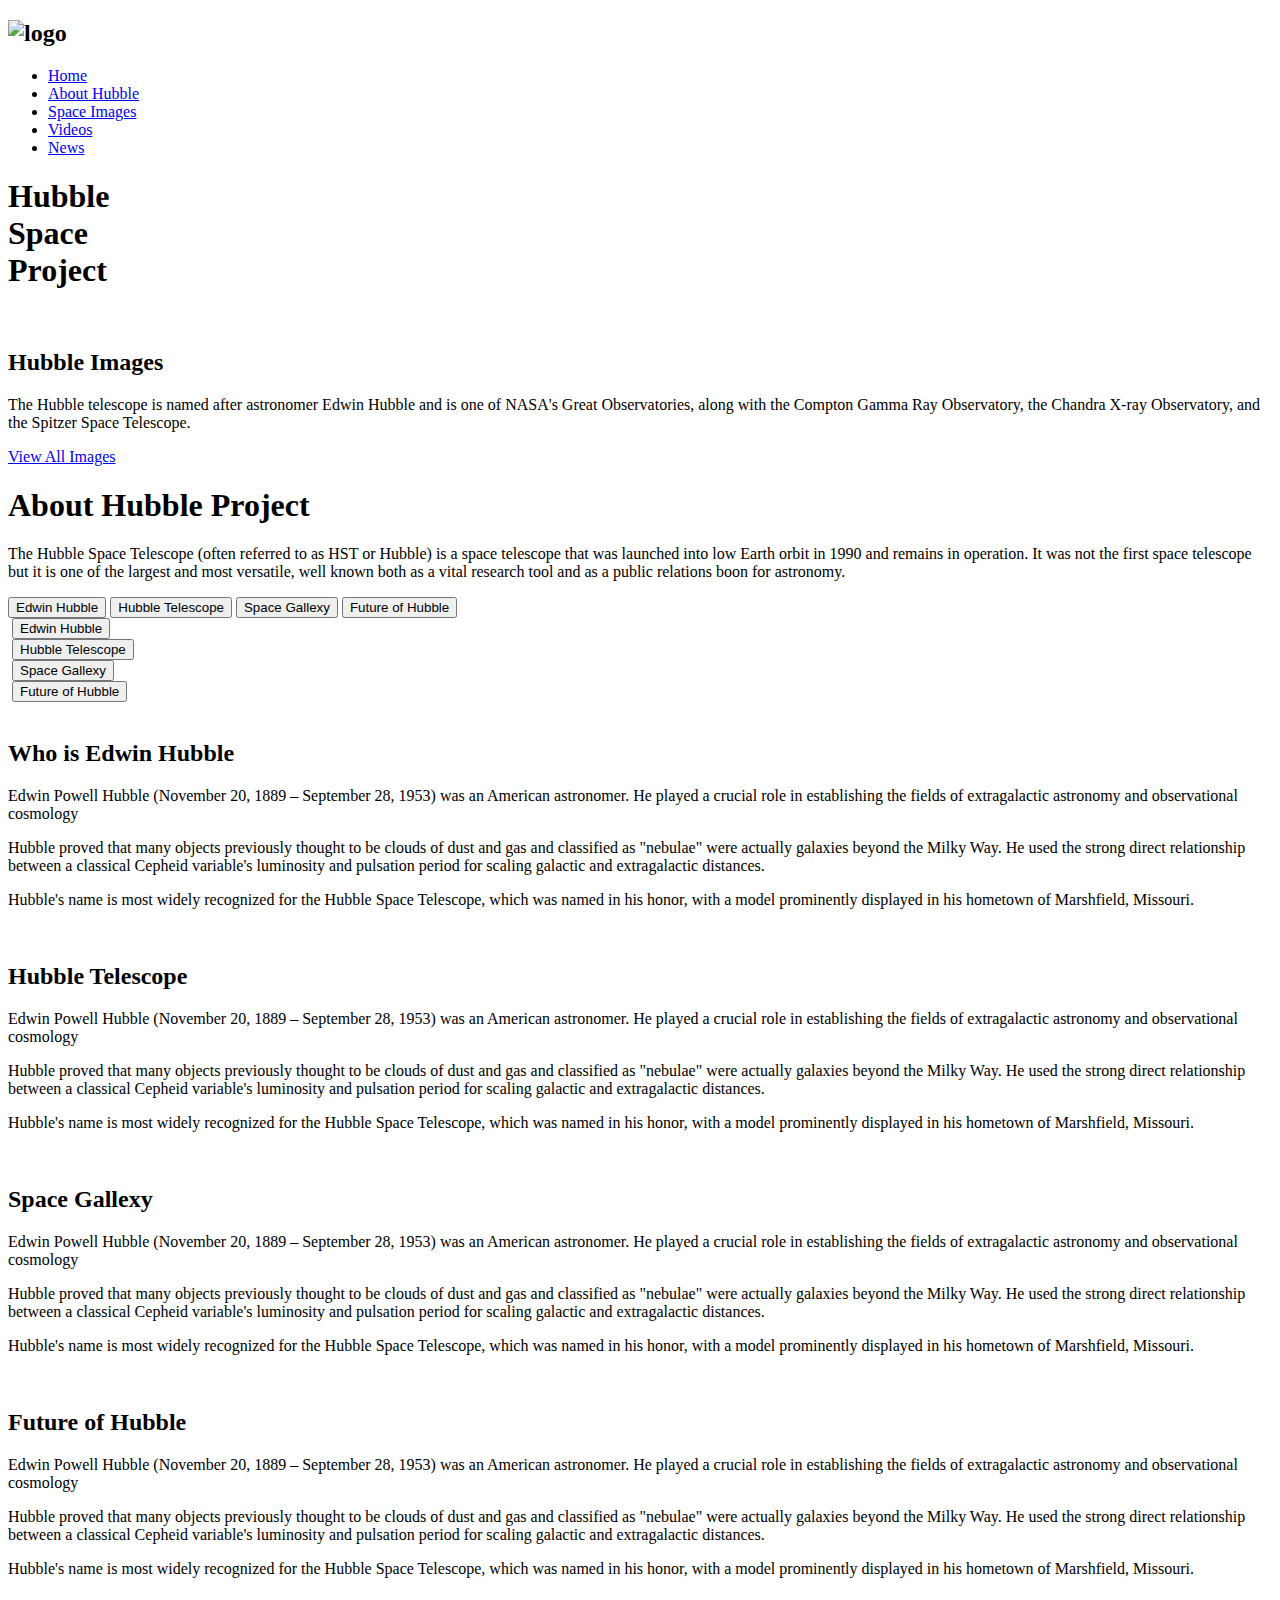
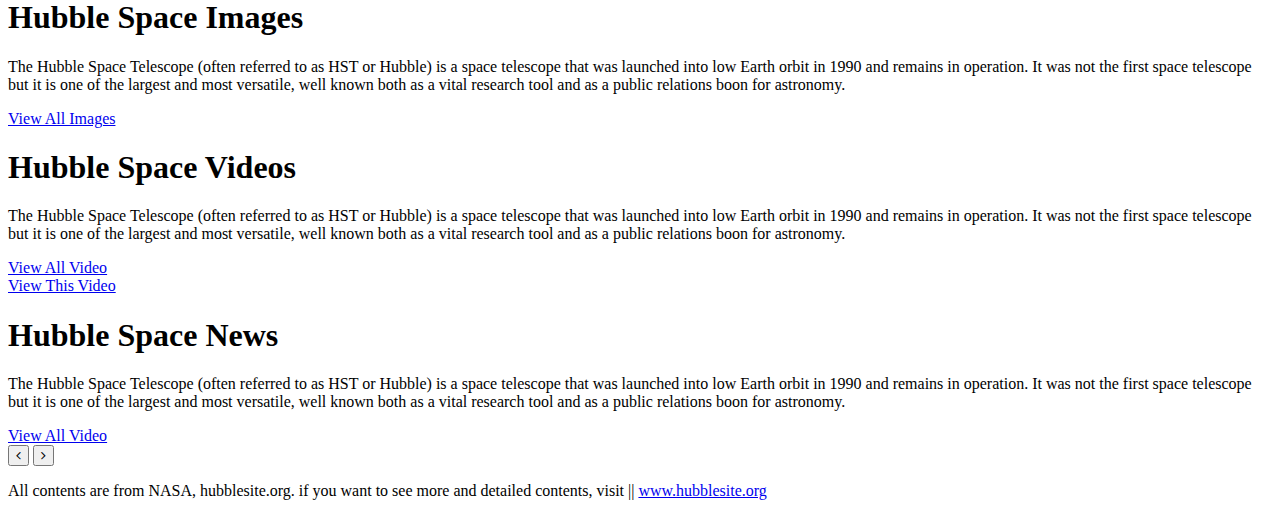
==== index.html @ cd700fad "Add files via upload" ====
<!DOCTYPE html>
<html lang="en">
  <head>
    <meta charset="UTF-8" />
    <meta name="viewport" content="width=device-width, initial-scale=1.0" />
    <title>Hubble Space Project</title>
    <link
      rel="stylesheet"
      href="https://stackpath.bootstrapcdn.com/font-awesome/4.7.0/css/font-awesome.min.css"
    />
    <link rel="stylesheet" href="css/style.css" />
    <link rel="stylesheet" href="css/animation.css" />
    <link rel="stylesheet" href="css/media.css" />
  </head>
  <body>
    <div class="wrap">
      <section class="main_section">
        <header>
          <div class="center clear">
            <h2 class="logo">
              <img src="images/logo.png" alt="logo" />
            </h2>
            <ul class="gnb">
              <li><a href="#">Home</a></li>
              <li><a href="#">About Hubble</a></li>
              <li><a href="#">Space Images</a></li>
              <li><a href="#">Videos</a></li>
              <li class="lastPage"><a href="#">News</a></li>
              <span></span>
            </ul>
          </div>
        </header>
        <div class="main_txt clear">
          <div class="slogan">
            <h1>
              Hubble<br />
              Space<br />
              Project
            </h1>
          </div>
          <div class="txt_img">
            <img src="images/hubble_mid.jpg" alt="" />
            <span class="overlay"></span>
          </div>
          <div class="txt_desc">
            <h2>Hubble Images</h2>
            <p>
              The Hubble telescope is named after astronomer Edwin Hubble and is
              one of NASA's Great Observatories, along with the Compton Gamma
              Ray Observatory, the Chandra X-ray Observatory, and the Spitzer
              Space Telescope.
            </p>
            <a href="images.html">View All Images</a>
          </div>
        </div>
      </section>
      <section class="about section">
        <div class="center clear">
          <div class="secTit">
            <h1>About Hubble Project</h1>
            <p>
              The Hubble Space Telescope (often referred to as HST or Hubble) is
              a space telescope that was launched into low Earth orbit in 1990
              and remains in operation. It was not the first space telescope but
              it is one of the largest and most versatile, well known both as a
              vital research tool and as a public relations boon for astronomy.
            </p>
          </div>
          <div class="mobileTab clear">
            <button type="button" class="on">Edwin Hubble</button>
            <button type="button">Hubble Telescope</button>
            <button type="button">Space Gallexy</button>
            <button type="button">Future of Hubble</button>
          </div>
          <div class="aboutTab clear">
            <div class="tab on">
              <div>
                <img src="images/about-1.jpg" alt="" />
                <span>
                  <button type="button">Edwin Hubble</button>
                </span>
              </div>
            </div>
            <div class="tab">
              <div>
                <img src="images/about-2.png" alt="" />
                <span>
                  <button type="button">Hubble Telescope</button>
                </span>
              </div>
            </div>
            <div class="tab">
              <div>
                <img src="images/about-3.jpg" alt="" />
                <span>
                  <button type="button">Space Gallexy</button>
                </span>
              </div>
            </div>
            <div class="tab">
              <div>
                <img src="images/about-4.jpg" alt="" />
                <span>
                  <button type="button">Future of Hubble</button>
                </span>
              </div>
            </div>
          </div>
          <!-- end of tab panel -->
          <div class="aboutPanel">
            <div class="panelImg fadeUp-1">
              <div>
                <img src="images/about-1.jpg" alt="" />
              </div>
            </div>
            <div class="panelTxtBox fadeUp-2">
              <div class="panelTit">
                <h2>Who is Edwin Hubble</h2>
                <p>
                  Edwin Powell Hubble (November 20, 1889 – September 28, 1953)
                  was an American astronomer. He played a crucial role in
                  establishing the fields of extragalactic astronomy and
                  observational cosmology
                </p>
              </div>
              <div class="panelTxt">
                <p>
                  Hubble proved that many objects previously thought to be
                  clouds of dust and gas and classified as "nebulae" were
                  actually galaxies beyond the Milky Way. He used the strong
                  direct relationship between a classical Cepheid variable's
                  luminosity and pulsation period for scaling galactic and
                  extragalactic distances.
                </p>
                <p>
                  Hubble's name is most widely recognized for the Hubble Space
                  Telescope, which was named in his honor, with a model
                  prominently displayed in his hometown of Marshfield, Missouri.
                </p>
              </div>
            </div>
          </div>
          <div class="aboutPanel">
            <div class="panelImg fadeUp-1">
              <div>
                <img src="images/about-2.png" alt="" />
              </div>
            </div>
            <div class="panelTxtBox fadeUp-2">
              <div class="panelTit">
                <h2>Hubble Telescope</h2>
                <p>
                  Edwin Powell Hubble (November 20, 1889 – September 28, 1953)
                  was an American astronomer. He played a crucial role in
                  establishing the fields of extragalactic astronomy and
                  observational cosmology
                </p>
              </div>
              <div class="panelTxt">
                <p>
                  Hubble proved that many objects previously thought to be
                  clouds of dust and gas and classified as "nebulae" were
                  actually galaxies beyond the Milky Way. He used the strong
                  direct relationship between a classical Cepheid variable's
                  luminosity and pulsation period for scaling galactic and
                  extragalactic distances.
                </p>
                <p>
                  Hubble's name is most widely recognized for the Hubble Space
                  Telescope, which was named in his honor, with a model
                  prominently displayed in his hometown of Marshfield, Missouri.
                </p>
              </div>
            </div>
          </div>
          <div class="aboutPanel">
            <div class="panelImg fadeUp-1">
              <div>
                <img src="images/about-3.jpg" alt="" />
              </div>
            </div>
            <div class="panelTxtBox fadeUp-2">
              <div class="panelTit">
                <h2>Space Gallexy</h2>
                <p>
                  Edwin Powell Hubble (November 20, 1889 – September 28, 1953)
                  was an American astronomer. He played a crucial role in
                  establishing the fields of extragalactic astronomy and
                  observational cosmology
                </p>
              </div>
              <div class="panelTxt">
                <p>
                  Hubble proved that many objects previously thought to be
                  clouds of dust and gas and classified as "nebulae" were
                  actually galaxies beyond the Milky Way. He used the strong
                  direct relationship between a classical Cepheid variable's
                  luminosity and pulsation period for scaling galactic and
                  extragalactic distances.
                </p>
                <p>
                  Hubble's name is most widely recognized for the Hubble Space
                  Telescope, which was named in his honor, with a model
                  prominently displayed in his hometown of Marshfield, Missouri.
                </p>
              </div>
            </div>
          </div>
          <div class="aboutPanel">
            <div class="panelImg fadeUp-1">
              <div>
                <img src="images/about-4.jpg" alt="" />
              </div>
            </div>
            <div class="panelTxtBox fadeUp-2">
              <div class="panelTit">
                <h2>Future of Hubble</h2>
                <p>
                  Edwin Powell Hubble (November 20, 1889 – September 28, 1953)
                  was an American astronomer. He played a crucial role in
                  establishing the fields of extragalactic astronomy and
                  observational cosmology
                </p>
              </div>
              <div class="panelTxt">
                <p>
                  Hubble proved that many objects previously thought to be
                  clouds of dust and gas and classified as "nebulae" were
                  actually galaxies beyond the Milky Way. He used the strong
                  direct relationship between a classical Cepheid variable's
                  luminosity and pulsation period for scaling galactic and
                  extragalactic distances.
                </p>
                <p>
                  Hubble's name is most widely recognized for the Hubble Space
                  Telescope, which was named in his honor, with a model
                  prominently displayed in his hometown of Marshfield, Missouri.
                </p>
              </div>
            </div>
          </div>
        </div>
        <!-- end of aboutTap panel -->
      </section>
      <section class="images section">
        <div class="center">
          <div class="secTit">
            <h1>Hubble Space Images</h1>
            <p>
              The Hubble Space Telescope (often referred to as HST or Hubble) is
              a space telescope that was launched into low Earth orbit in 1990
              and remains in operation. It was not the first space telescope but
              it is one of the largest and most versatile, well known both as a
              vital research tool and as a public relations boon for astronomy.
            </p>
          </div>
          <div class="btnBox">
            <a href="images.html" class="btn">View All Images</a>
          </div>
          <div class="imageBox clear">
            <!-- images from api.js -->
          </div>
        </div>
      </section>
      <section class="video section">
        <div class="center">
          <div class="secTit">
            <h1>Hubble Space Videos</h1>
            <p>
              The Hubble Space Telescope (often referred to as HST or Hubble) is
              a space telescope that was launched into low Earth orbit in 1990
              and remains in operation. It was not the first space telescope but
              it is one of the largest and most versatile, well known both as a
              vital research tool and as a public relations boon for astronomy.
            </p>
          </div>
          <div class="btnBox">
            <a href="#" class="btn">View All Video</a>
          </div>

          <div class="videoBox clear">
            <div class="videoSec">
              <!-- video from api.js -->
            </div>
            <div class="decSec">
              <!-- video text from api.js -->
              <div class="btnBox">
                <a href="#" class="btn">View This Video</a>
              </div>
            </div>
          </div>
        </div>
      </section>
      <section class="news section">
        <div class="center">
          <div class="secTit">
            <h1>Hubble Space News</h1>
            <p>
              The Hubble Space Telescope (often referred to as HST or Hubble) is
              a space telescope that was launched into low Earth orbit in 1990
              and remains in operation. It was not the first space telescope but
              it is one of the largest and most versatile, well known both as a
              vital research tool and as a public relations boon for astronomy.
            </p>
          </div>
          <div class="btnBox">
            <a href="#" class="btn">View All Video</a>
          </div>
          <div class="newsSlide">
            <div class="slideBox clear">
              <!-- newItems from api.js -->
            </div>
          </div>
          <!-- end of news slide box -->
          <div class="slideNav">
            <button type="button" class="prev">
              <i class="fa fa-angle-left"></i>
            </button>
            <button type="button" class="next">
              <i class="fa fa-angle-right"></i>
            </button>
          </div>
        </div>
      </section>
      <footer>
        <div class="center">
          <p>
            All contents are from NASA, hubblesite.org. if you want to see more
            and detailed contents, visit ||
            <a href="http://www.hubblesite.org" target="_blank"
              >www.hubblesite.org</a
            >
          </p>
        </div>
      </footer>
    </div>
    <!-- page loading effect -->
    <div id="loader-wrapper">
      <div id="loader"></div>

      <div class="loader-section section-left"></div>
      <div class="loader-section section-right"></div>
    </div>
    <script src="https://ajax.googleapis.com/ajax/libs/jquery/3.5.1/jquery.min.js?v=<?php echo time(); ?>"></script>
    <script src="js/mainHeader.js"></script>
    <script src="js/api.js"></script>
    <script src="js/slide.js"></script>
    <script src="js/custom.js"></script>
  </body>
</html>
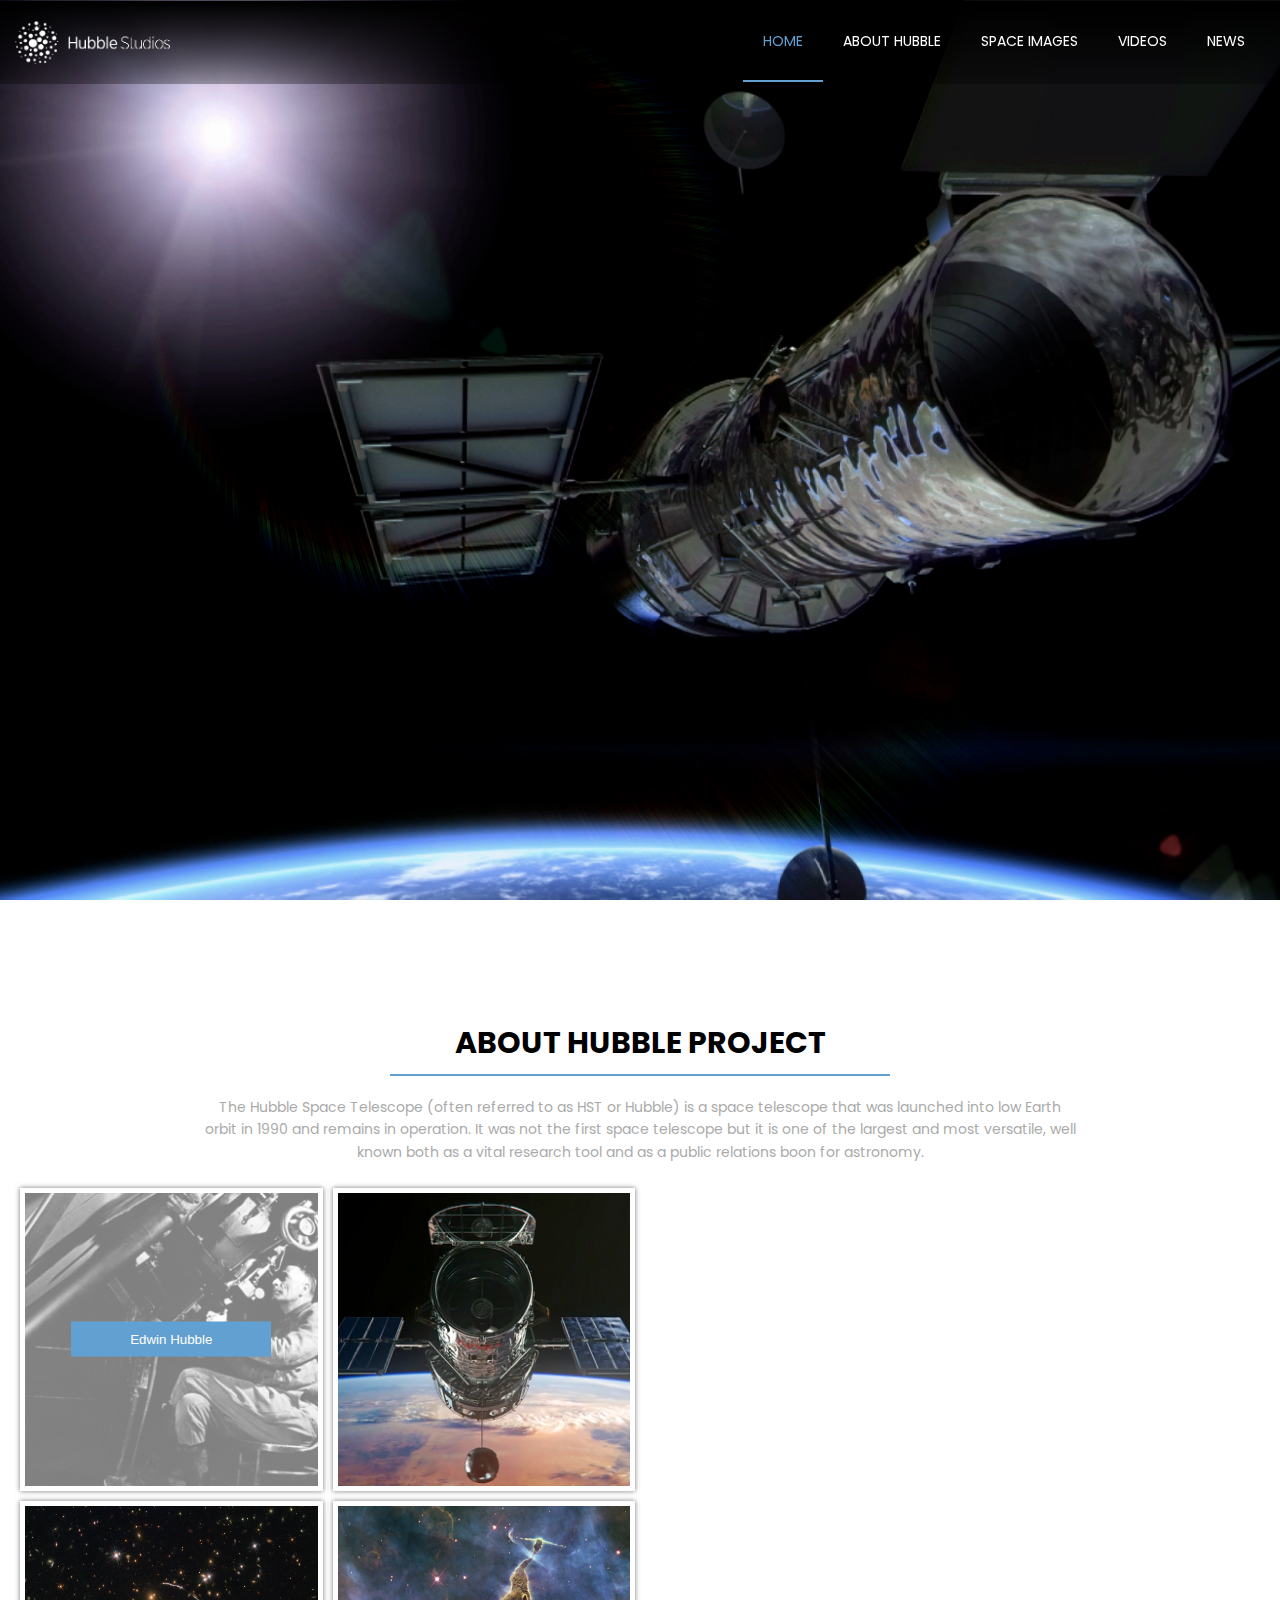
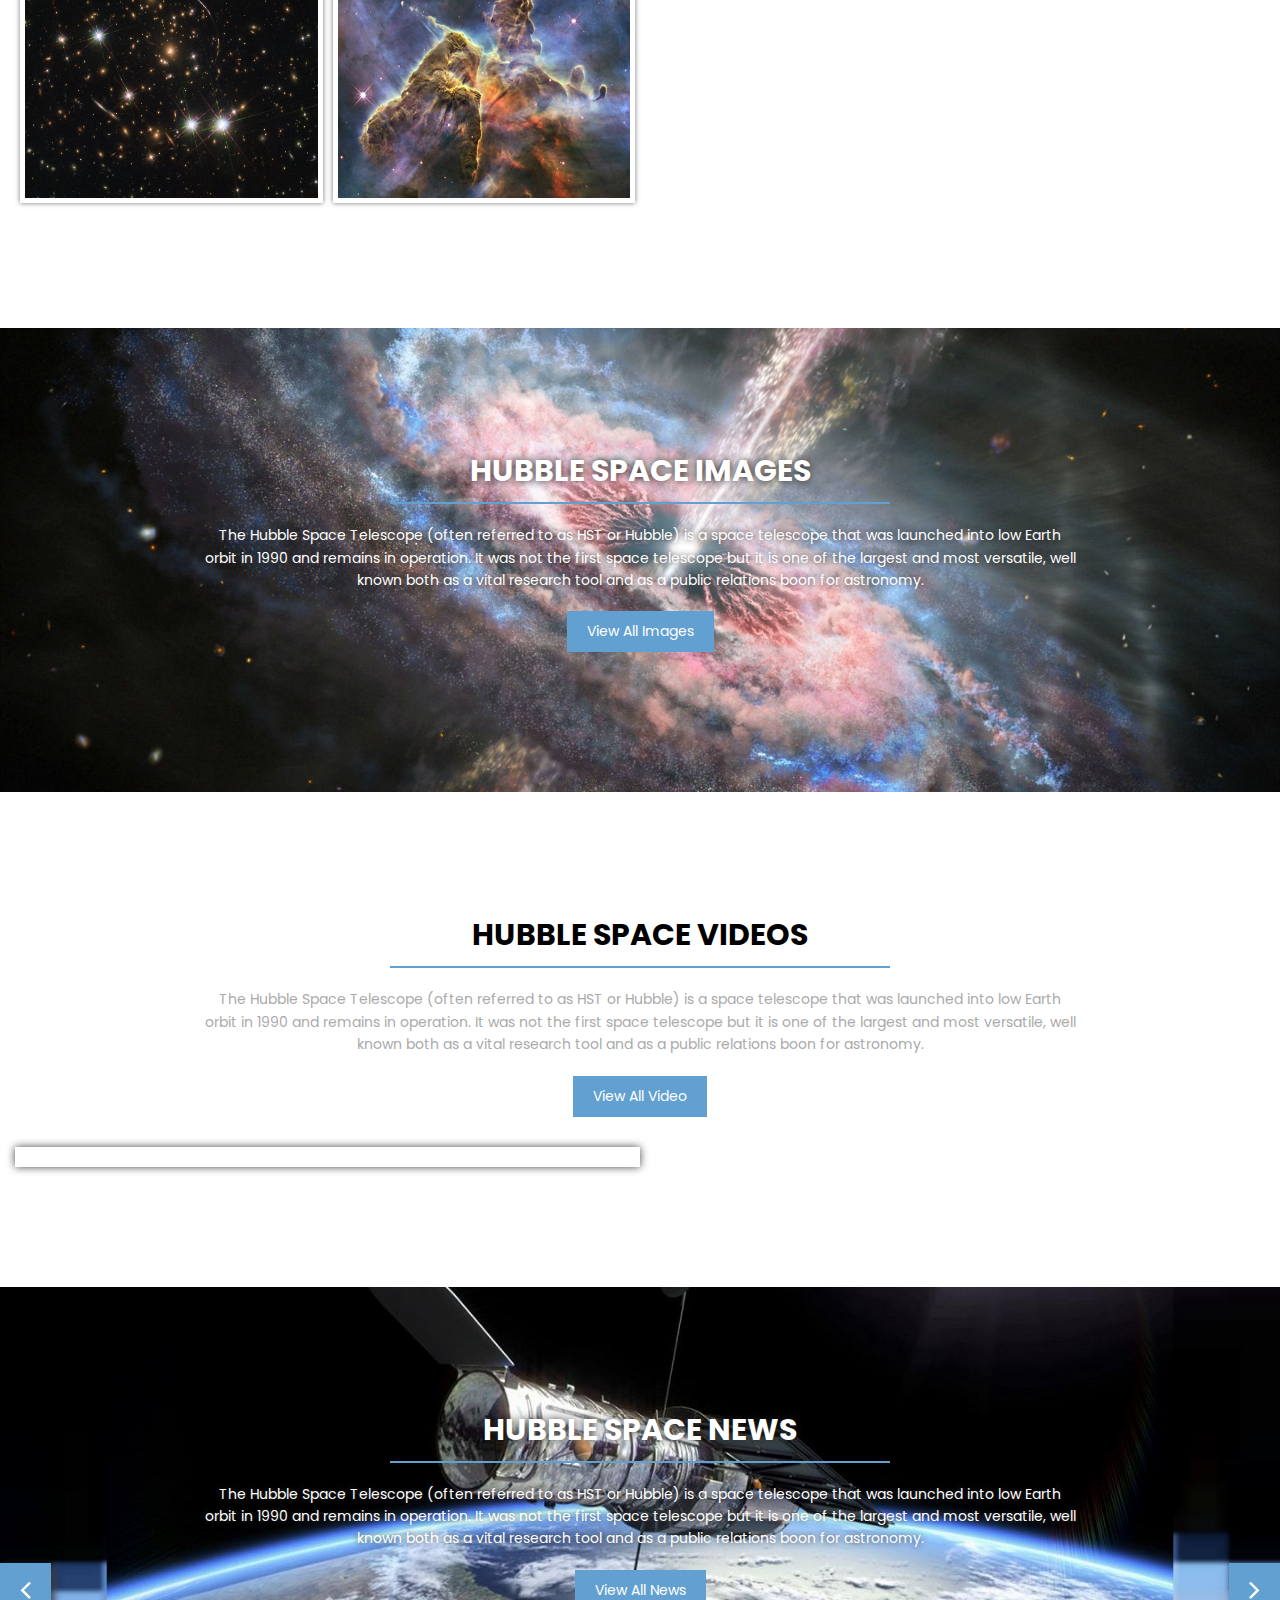
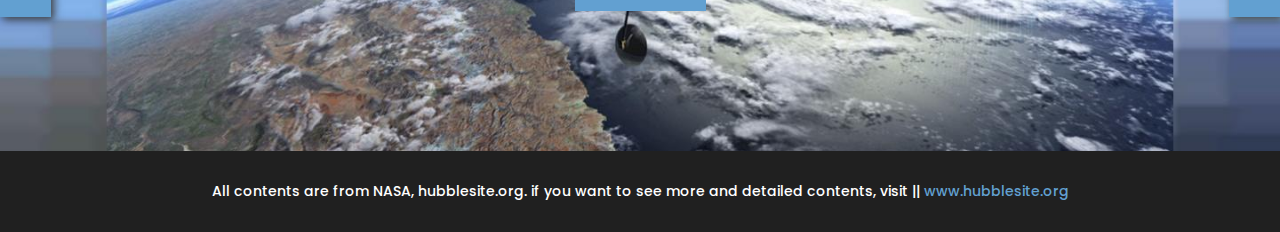
==== commit 0f93c1f6: "Add files via upload" ====
--- a/index.html
+++ b/index.html
@@ -4,6 +4,9 @@
     <meta charset="UTF-8" />
     <meta name="viewport" content="width=device-width, initial-scale=1.0" />
     <title>Hubble Space Project</title>
+    <link rel="shortcut icon" href="images/favicon.ico" />
+    <link rel="icon" href="images/favicon.ico" />
+    <link rel="apple-touch-icon" sizes="16x16" href="images/favicon.ico" />
     <link
       rel="stylesheet"
       href="https://stackpath.bootstrapcdn.com/font-awesome/4.7.0/css/font-awesome.min.css"
@@ -18,7 +21,9 @@
         <header>
           <div class="center clear">
             <h2 class="logo">
-              <img src="images/logo.png" alt="logo" />
+              <a href="index.html">
+                <img src="images/logo.png" alt="logo" />
+              </a>
             </h2>
             <ul class="gnb">
               <li><a href="#">Home</a></li>
@@ -28,6 +33,10 @@
               <li class="lastPage"><a href="#">News</a></li>
               <span></span>
             </ul>
+            <div class="menuBtn">
+              <div></div>
+              <div></div>
+            </div>
           </div>
         </header>
         <div class="main_txt clear">
@@ -54,7 +63,7 @@
           </div>
         </div>
       </section>
-      <section class="about section">
+      <section class="about section" id="about">
         <div class="center clear">
           <div class="secTit">
             <h1>About Hubble Project</h1>
@@ -69,8 +78,8 @@
           <div class="mobileTab clear">
             <button type="button" class="on">Edwin Hubble</button>
             <button type="button">Hubble Telescope</button>
-            <button type="button">Space Gallexy</button>
-            <button type="button">Future of Hubble</button>
+            <button type="button">Origin of the problem</button>
+            <button type="button">Cosmic Assembly</button>
           </div>
           <div class="aboutTab clear">
             <div class="tab on">
@@ -93,7 +102,7 @@
               <div>
                 <img src="images/about-3.jpg" alt="" />
                 <span>
-                  <button type="button">Space Gallexy</button>
+                  <button type="button">Origin of the problem</button>
                 </span>
               </div>
             </div>
@@ -101,7 +110,7 @@
               <div>
                 <img src="images/about-4.jpg" alt="" />
                 <span>
-                  <button type="button">Future of Hubble</button>
+                  <button type="button">Cosmic Assembly</button>
                 </span>
               </div>
             </div>
@@ -150,25 +159,22 @@
               <div class="panelTit">
                 <h2>Hubble Telescope</h2>
                 <p>
-                  Edwin Powell Hubble (November 20, 1889 – September 28, 1953)
-                  was an American astronomer. He played a crucial role in
-                  establishing the fields of extragalactic astronomy and
-                  observational cosmology
+                  The Hubble Space Telescope (often referred to as HST or
+                  Hubble) is a space telescope that was launched into low Earth
+                  orbit in 1990 and remains in operation.
                 </p>
               </div>
               <div class="panelTxt">
                 <p>
-                  Hubble proved that many objects previously thought to be
-                  clouds of dust and gas and classified as "nebulae" were
-                  actually galaxies beyond the Milky Way. He used the strong
-                  direct relationship between a classical Cepheid variable's
-                  luminosity and pulsation period for scaling galactic and
-                  extragalactic distances.
-                </p>
-                <p>
-                  Hubble's name is most widely recognized for the Hubble Space
-                  Telescope, which was named in his honor, with a model
-                  prominently displayed in his hometown of Marshfield, Missouri.
+                  It was not the first space telescope, but it is one of the
+                  largest and most versatile, well known both as a vital
+                  research tool and as a public relations boon for astronomy.
+                </p>
+                <p>
+                  The Hubble telescope is named after astronomer Edwin Hubble
+                  and is one of NASA's Great Observatories, along with the
+                  Compton Gamma Ray Observatory, the Chandra X-ray Observatory,
+                  and the Spitzer Space Telescope.
                 </p>
               </div>
             </div>
@@ -181,27 +187,24 @@
             </div>
             <div class="panelTxtBox fadeUp-2">
               <div class="panelTit">
-                <h2>Space Gallexy</h2>
-                <p>
-                  Edwin Powell Hubble (November 20, 1889 – September 28, 1953)
-                  was an American astronomer. He played a crucial role in
-                  establishing the fields of extragalactic astronomy and
-                  observational cosmology
+                <h2>Origin of the problem</h2>
+                <p>
+                  A commission headed by Lew Allen, director of the Jet
+                  Propulsion Laboratory, was established to determine how the
+                  error could have arisen. The Allen Commission found that a
+                  reflective null corrector, a testing device used to achieve a
+                  properly shaped non-spherical mirror, had been incorrectly
+                  assembled—one lens was out of position by 1.3 mm (0.051 in)
                 </p>
               </div>
               <div class="panelTxt">
                 <p>
-                  Hubble proved that many objects previously thought to be
-                  clouds of dust and gas and classified as "nebulae" were
-                  actually galaxies beyond the Milky Way. He used the strong
-                  direct relationship between a classical Cepheid variable's
-                  luminosity and pulsation period for scaling galactic and
-                  extragalactic distances.
-                </p>
-                <p>
-                  Hubble's name is most widely recognized for the Hubble Space
-                  Telescope, which was named in his honor, with a model
-                  prominently displayed in his hometown of Marshfield, Missouri.
+                  During the initial grinding and polishing of the mirror,
+                  Perkin-Elmer analyzed its surface with two conventional
+                  refractive null correctors. However, for the final
+                  manufacturing step (figuring), they switched to the
+                  custom-built reflective null corrector, designed explicitly to
+                  meet very strict tolerances.
                 </p>
               </div>
             </div>
@@ -214,27 +217,24 @@
             </div>
             <div class="panelTxtBox fadeUp-2">
               <div class="panelTit">
-                <h2>Future of Hubble</h2>
-                <p>
-                  Edwin Powell Hubble (November 20, 1889 – September 28, 1953)
-                  was an American astronomer. He played a crucial role in
-                  establishing the fields of extragalactic astronomy and
-                  observational cosmology
+                <h2>Cosmic Assembly</h2>
+                <p>
+                  In an August 2013 press release, CANDELS was referred to as
+                  "the largest project in the history of Hubble". The survey
+                  "aims to explore galactic evolution in the early Universe, and
+                  the very first seeds of cosmic structure at less than one
+                  billion years after the Big Bang."[107] The CANDELS project
+                  site describes the survey's goals as the following:
                 </p>
               </div>
               <div class="panelTxt">
                 <p>
-                  Hubble proved that many objects previously thought to be
-                  clouds of dust and gas and classified as "nebulae" were
-                  actually galaxies beyond the Milky Way. He used the strong
-                  direct relationship between a classical Cepheid variable's
-                  luminosity and pulsation period for scaling galactic and
-                  extragalactic distances.
-                </p>
-                <p>
-                  Hubble's name is most widely recognized for the Hubble Space
-                  Telescope, which was named in his honor, with a model
-                  prominently displayed in his hometown of Marshfield, Missouri.
+                  The Cosmic Assembly Near-IR Deep Extragalactic Legacy Survey
+                  is designed to document the first third of galactic evolution
+                  from z = 8 to 1.5 via deep imaging of more than 250,000
+                  galaxies with WFC3/IR and ACS. It will also find the first
+                  Type Ia SNe beyond z > 1.5 and establish their accuracy as
+                  standard candles for cosmology.
                 </p>
               </div>
             </div>
@@ -275,7 +275,7 @@
             </p>
           </div>
           <div class="btnBox">
-            <a href="#" class="btn">View All Video</a>
+            <a href="videos.html" class="btn">View All Video</a>
           </div>
 
           <div class="videoBox clear">
@@ -284,9 +284,6 @@
             </div>
             <div class="decSec">
               <!-- video text from api.js -->
-              <div class="btnBox">
-                <a href="#" class="btn">View This Video</a>
-              </div>
             </div>
           </div>
         </div>
@@ -304,7 +301,7 @@
             </p>
           </div>
           <div class="btnBox">
-            <a href="#" class="btn">View All Video</a>
+            <a href="news.html" class="btn">View All News</a>
           </div>
           <div class="newsSlide">
             <div class="slideBox clear">
@@ -346,5 +343,13 @@
     <script src="js/api.js"></script>
     <script src="js/slide.js"></script>
     <script src="js/custom.js"></script>
+    <script>
+      $(document).ready(function () {
+        var locaAbout = $(location).attr("href").split("#").reverse()[0];
+        var aboutOffset = $("#" + locaAbout).offset().top;
+
+        $("html, body").animate({ scrollTop: aboutOffset });
+      });
+    </script>
   </body>
 </html>
--- a/css/style.css
+++ b/css/style.css
@@ -0,0 +1,1225 @@
+/* google font */
+@import url("https://fonts.googleapis.com/css2?family=Poppins:wght@200;300;400;500;600;700;800;900&display=swap");
+/* reset css */
+* {
+  margin: 0;
+  padding: 0;
+}
+a {
+  text-decoration: none;
+}
+img {
+  display: block;
+}
+ul,
+li,
+ol {
+  list-style: none;
+}
+/* reset layout */
+.center {
+  width: 100%;
+  height: auto;
+  max-width: 1280px;
+  margin: auto;
+}
+.clear:after {
+  display: block;
+  content: "";
+  clear: both;
+}
+/* general css */
+body {
+  font-family: "Poppins", sans-serif;
+  font-size: 14px;
+}
+.wrap {
+  width: 100%;
+  height: auto;
+  overflow: hidden;
+}
+.section {
+  width: 100%;
+  height: auto;
+  padding: 120px 0;
+}
+
+/* section title common style */
+.secTit {
+  width: 100%;
+  height: auto;
+  text-align: center;
+}
+.secTit h1 {
+  font-size: 30px;
+  padding-bottom: 10px;
+  text-transform: uppercase;
+  position: relative;
+  width: 40%;
+  margin: auto;
+}
+.secTit h1:after {
+  width: 100%;
+  height: 2px;
+  position: absolute;
+  background: #62a0d1;
+  display: block;
+  content: "";
+  left: 0;
+  bottom: 0;
+}
+.secTit p {
+  width: 70%;
+  margin: 20px auto 20px;
+  line-height: 1.6;
+  color: #aaa;
+}
+/* button common style */
+.btnBox {
+  width: 100%;
+  height: auto;
+  text-align: center;
+  margin-bottom: 20px;
+}
+.btnBox .btn {
+  color: #fff;
+  background: #62a0d1;
+  display: inline-block;
+  border: 0;
+  outline: 0;
+  padding: 10px 20px;
+  transition: all 0.3s ease-out;
+}
+.btnBox .btn:hover {
+  color: #62a0d1;
+  background: #eee;
+}
+/* main section style */
+.main_section {
+  width: 100%;
+  height: 100vh;
+  position: relative;
+  background: url(../images/main_image.png) no-repeat center center;
+  background-size: cover;
+}
+/* header css */
+header {
+  width: 100%;
+  height: auto;
+  background: rgba(0, 0, 0, 0.3);
+  background-image: linear-gradient(
+    to bottom,
+    #000 0%,
+    rgba(0, 0, 0, 0.5) 50%,
+    rgba(255, 255, 255, 0) 100%
+  );
+  position: relative;
+  z-index: 100;
+}
+header.on {
+  background: rgba(255, 255, 255, 0.3);
+  background-image: linear-gradient(
+    to bottom,
+    #ffffff 0%,
+    /* #ffffff 40%, */ rgba(255, 255, 255, 0.5) 50%,
+    rgba(255, 255, 255, 0) 100%
+  );
+}
+header.on .gnb li a {
+  color: black;
+}
+
+header .logo {
+  float: left;
+  width: 155px;
+  padding: 20px 0;
+}
+header .logo img {
+  width: 100%;
+}
+header .gnb {
+  float: right;
+  position: relative;
+}
+header .gnb li {
+  float: left;
+}
+
+header .gnb span {
+  position: absolute;
+  width: 100%;
+  height: 2px;
+  background: #62a0d1;
+  left: 0;
+  bottom: 0;
+}
+header .gnb li a {
+  color: #fff;
+  text-transform: uppercase;
+  display: block;
+  font-weight: 400;
+  padding: 30px 20px;
+  transition: all 0.3s ease-out;
+}
+header .gnb li.active a {
+  color: #62a0d1;
+}
+.menuBtn {
+  width: 20px;
+  height: 20px;
+  float: right;
+  margin-top: 26px;
+  position: relative;
+  background: transparent;
+  display: none;
+  transition: all 0.3s ease-out;
+  cursor: pointer;
+}
+.menuBtn div:nth-child(1) {
+  width: 100%;
+  height: 2px;
+  background: #fff;
+  position: absolute;
+  top: 50%;
+  transform: translateY(-50%);
+  transition: all 0.3s ease-out;
+}
+.menuBtn div:nth-child(2) {
+  width: 2px;
+  height: 100%;
+  background: #fff;
+  position: absolute;
+  left: 50%;
+  transform: translateX(-50%);
+  transition: all 0.3s ease-out;
+}
+.menuBtn.on {
+  transform: rotate(135deg);
+}
+header.on .menuBtn div {
+  background: black;
+}
+/* main page content style */
+.main_txt {
+  width: 100%;
+  height: auto;
+  position: absolute;
+  top: 50%;
+  left: 50%;
+  transform: translate(-50%, -50%);
+  max-width: 1200px;
+  display: flex;
+  align-items: center;
+}
+.main_txt div {
+  float: left;
+}
+.main_txt .slogan {
+  width: 25%;
+  text-align: right;
+  z-index: 10;
+}
+.main_txt .slogan h1 {
+  color: #fff;
+  font-size: 60px;
+  font-weight: 700;
+  line-height: 0.9;
+  text-transform: uppercase;
+  opacity: 0;
+  position: relative;
+}
+.main_txt .txt_img {
+  width: 55%;
+  box-shadow: 15px 15px 15px #000;
+  position: relative;
+  opacity: 0;
+}
+
+.main_txt .txt_img img {
+  width: 100%;
+}
+.main_txt .txt_img .overlay {
+  width: 100%;
+  height: 100%;
+  position: absolute;
+  left: 0;
+  top: 0;
+  display: block;
+  background: linear-gradient(
+    45deg,
+    rgba(252, 47, 47, 0.8) 0%,
+    rgba(252, 47, 47, 0) 90%,
+    rgba(252, 47, 47, 0) 100%
+  );
+}
+.main_txt .txt_desc {
+  width: 20%;
+  text-align: right;
+  position: relative;
+  opacity: 0;
+  position: relative;
+}
+
+.main_txt .txt_desc h2 {
+  width: 100%;
+  text-align: right;
+  text-transform: uppercase;
+  color: #62a0d1;
+  padding: 0 0 10px 0;
+  position: relative;
+}
+.main_txt .txt_desc h2:after {
+  content: "";
+  display: block;
+  width: 180%;
+  height: 1px;
+  position: absolute;
+  bottom: 0;
+  right: 0;
+  background: #ccc;
+}
+.main_txt .txt_desc p {
+  width: 100%;
+  text-align: right;
+  color: #fff;
+  margin-top: 10px;
+}
+.main_txt .txt_desc a {
+  display: inline-block;
+  background: #62a0d1;
+  text-transform: uppercase;
+  padding: 10px 20px;
+  margin-top: 10px;
+  color: #fff;
+  transition: all 0.3s ease-out;
+}
+.main_txt .txt_desc a:hover {
+  color: #62a0d1;
+  background: #fff;
+}
+/* animation effect style */
+.main_txt .slogan h1.aniEffect1 {
+  animation: slogan_effect 0.6s 1 ease;
+  animation-fill-mode: forwards;
+  animation-delay: 0.9s;
+}
+.main_txt .txt_img.aniEffect2 {
+  animation: img_effect 1s 1 ease-in-out;
+  animation-fill-mode: forwards;
+}
+.main_txt .txt_desc.aniEffect3 {
+  animation: txt_desc_effect 0.6s 1 ease;
+  animation-fill-mode: forwards;
+  animation-delay: 1.2s;
+}
+/* end of main section style */
+
+/* about section style */
+.about .aboutTab {
+  width: 50%;
+  height: auto;
+  float: left;
+}
+.about .aboutTab .tab {
+  width: 50%;
+  height: auto;
+  box-sizing: border-box;
+  padding: 5px;
+  float: left;
+}
+.about .aboutTab .tab div {
+  padding: 5px;
+  width: 100%;
+  height: 100%;
+  box-sizing: border-box;
+  box-shadow: 0 0 5px #777;
+  position: relative;
+}
+.about .aboutTab .tab div img {
+  width: 100%;
+}
+.about .aboutTab .tab div span {
+  position: absolute;
+  width: 100%;
+  height: 100%;
+  background: rgba(255, 255, 255, 0.5);
+  left: 0;
+  top: 0;
+  opacity: 0;
+  visibility: hidden;
+  transition: all 0.3s ease-out;
+}
+.about .aboutTab .tab div:hover span,
+.about .aboutTab .tab.on div span {
+  opacity: 1;
+  visibility: visible;
+}
+.about .aboutTab .tab div span button {
+  width: 200px;
+  display: block;
+  text-align: center;
+  padding: 10px;
+  background: #62a0d1;
+  border: 0;
+  outline: 0;
+  position: absolute;
+  left: 50%;
+  top: 50%;
+  transform: translate(-50%, -50%);
+  cursor: pointer;
+  color: #fff;
+}
+.about .aboutPanel {
+  width: 50%;
+  height: auto;
+  float: right;
+  box-sizing: border-box;
+  padding: 5px 0 0 30px;
+  display: none;
+}
+.about .aboutPanel .panelImg {
+  width: 100%;
+  height: 350px;
+  box-sizing: border-box;
+  padding: 5px;
+  overflow: hidden;
+  box-shadow: 0 0 5px #777;
+  opacity: 0;
+  transform: translateY(100px);
+}
+.about .aboutPanel .panelImg div {
+  width: 100%;
+  height: 100%;
+  overflow: hidden;
+}
+.about .aboutPanel .panelImg div img {
+  width: 100%;
+}
+.about .panelTxtBox {
+  width: 100%;
+  height: auto;
+  padding: 10px 0;
+  box-sizing: border-box;
+  opacity: 0;
+  transform: translateY(100px);
+}
+.about .panelTxtBox .panelTit {
+  width: 100%;
+  height: auto;
+  margin-top: 20px;
+}
+.about .panelTxtBox .panelTit h2 {
+  text-transform: uppercase;
+  font-size: 25px;
+}
+.about .panelTxtBox .panelTit p {
+  font-size: 13px;
+  line-height: 1.6;
+  font-weight: 300;
+  box-sizing: border-box;
+  padding-left: 20px;
+  border-left: 2px solid #62a0d1;
+  margin-top: 10px;
+}
+.about .panelTxtBox .panelTxt {
+  width: 100%;
+  height: auto;
+  box-sizing: border-box;
+  padding-left: 20px;
+}
+.about .panelTxtBox .panelTxt p {
+  font-size: 12px;
+  line-height: 1.4;
+  margin-top: 10px;
+  color: #888;
+}
+/* about panel animation fade up effect*/
+.about .aboutPanel .panelImg.fadeUp-1 {
+  animation: fadeUp-1 0.5s 1;
+  animation-fill-mode: forwards;
+}
+.about .aboutPanel .panelTxtBox.fadeUp-2 {
+  animation: fadeUp-2 0.6s 1;
+  animation-fill-mode: forwards;
+  animation-delay: 0.2s;
+}
+/* mobile tap style */
+.mobileTab {
+  display: none;
+  width: 100%;
+  height: auto;
+  text-align: center;
+  padding: 10px 0;
+  box-sizing: border-box;
+}
+.mobileTab button {
+  display: block;
+  box-sizing: border-box;
+  padding: 10px 0;
+  outline: 0;
+  border: 2px solid #fff;
+  background: #62a0d1;
+  color: #fff;
+  float: left;
+  width: 25%;
+  height: auto;
+  font-size: 12px;
+  transition: all 0.3s ease-out;
+}
+.mobileTab button:hover,
+.mobileTab button.on {
+  color: #62a0d1;
+  background: #eee;
+}
+/* images section style */
+.images {
+  width: 100%;
+  height: auto;
+  background: url(../images/sub_section.jpg) no-repeat center center;
+  background-size: cover;
+}
+.images .secTit h1 {
+  color: #fff;
+  text-shadow: 0 0 8px #222;
+}
+.images .secTit p {
+  color: #fff;
+  text-shadow: 0 0 6px #333;
+}
+.images .imageBox {
+  width: 100%;
+  height: auto;
+}
+.images .imageBox .imgItem {
+  width: 25%;
+  float: left;
+  box-sizing: border-box;
+  padding: 5px;
+}
+.images .imageBox .imgItem div {
+  width: 100%;
+  height: 28vh;
+  box-sizing: border-box;
+  background: #fff;
+  overflow: hidden;
+  border: 5px solid #fff;
+  box-shadow: 0 0 8px #222;
+  position: relative;
+}
+.images .imageBox .imgItem div img {
+  width: 100%;
+  position: relative;
+  top: 50%;
+  transform: translateY(-50%);
+}
+.imgItem span {
+  position: absolute;
+  width: 100%;
+  height: 100%;
+  background: rgba(255, 255, 255, 0.5);
+  left: 0;
+  top: 0;
+  transition: all 0.3s ease-out;
+  opacity: 0;
+  visibility: hidden;
+}
+.imgItem span a {
+  width: 200px;
+  display: block;
+  text-align: center;
+  padding: 10px;
+  background: #62a0d1;
+  border: 0;
+  outline: 0;
+  position: absolute;
+  left: 50%;
+  top: 50%;
+  transform: translate(-50%, -50%);
+  cursor: pointer;
+  color: #fff;
+  transition: all 0.3s ease-out;
+}
+.imgItem:hover span {
+  opacity: 1;
+  visibility: visible;
+}
+.imgItem span a:hover {
+  color: #62a0d1;
+  background: #fff;
+}
+/* video section style */
+.video .videoBox {
+  width: 100%;
+  height: auto;
+  margin-top: 30px;
+}
+.video .videoBox .videoSec {
+  width: 50%;
+  height: auto;
+  float: left;
+  box-sizing: border-box;
+  padding: 10px;
+  box-shadow: 0 0 8px #444;
+}
+.video .videoBox .video {
+  width: 100%;
+  height: 100%;
+  display: block;
+}
+.video .videoBox .videoSec img {
+  width: 100%;
+}
+.video .videoBox .decSec {
+  width: 50%;
+  height: auto;
+  float: right;
+  box-sizing: border-box;
+  padding: 10px 20px 10px 30px;
+}
+.video .videoBox .decSec h1 {
+  font-size: 25px;
+  font-weight: 700;
+  color: #62a0d1;
+}
+.video .videoBox .decSec p {
+  margin: 10px 0;
+  font-size: 15px;
+  column-rule: #888;
+  border-top: 1px solid #aaa;
+  padding-top: 10px;
+}
+.video .videoBox .decSec h2 {
+  font-size: 20px;
+  font-weight: 700;
+  line-height: 1.8;
+}
+.video .videoBox .decSec h2 b {
+  color: #62a0d1;
+}
+.video .videoBox .decSec .btnBox {
+  text-align: left;
+  margin-top: 20px;
+}
+/* News Section style */
+.news {
+  width: 100%;
+  height: auto;
+  background: url(../images/news_img.jpg) no-repeat center center;
+  background-size: cover;
+}
+.news .center {
+  position: relative;
+}
+.news .secTit h1 {
+  color: #fff;
+  text-shadow: 0 0 8px #222;
+}
+.news .secTit p {
+  color: #fff;
+  text-shadow: 0 0 6px #333;
+}
+.news .newsSlide {
+  width: 80%;
+  height: auto;
+  margin: auto;
+  position: relative;
+  overflow: hidden;
+}
+.news .newsSlide .slideBox {
+  width: 100%;
+  height: auto;
+  position: relative;
+}
+.news .newsSlide .slideBox .slideItem {
+  width: 33.33%;
+  float: left;
+  box-sizing: border-box;
+  padding: 10px 30px;
+}
+.news .newsSlide .slideBox .slideItem .slideItem_content {
+  width: 100%;
+  height: 100%;
+  box-sizing: border-box;
+  padding: 5px;
+  background: #fff;
+  box-shadow: 0 0 5px #555;
+}
+.news .newsSlide .slideBox .slideItem .slideItem_content .slideImg {
+  width: 100%;
+  height: auto;
+  overflow: hidden;
+  padding: 0;
+}
+.news .newsSlide .slideBox .slideItem img {
+  width: 100%;
+  height: auto;
+  /* margin-top: 50%;
+  transform: translateY(-50%); */
+}
+.news .newsSlide .slideBox .slideItem .slideTxt {
+  width: 100%;
+  height: auto;
+  text-align: center;
+  margin: 10px 0;
+}
+.news .newsSlide .slideBox .slideItem .slideTxt p {
+  font-weight: 400;
+  padding: 10px 0;
+  border-top: 1px solid #62a0d1;
+  border-bottom: 1px solid #62a0d1;
+}
+.news .newsSlide .slideBox .slideItem .btnBox {
+  margin-bottom: 10px;
+}
+.news .slideNav {
+  position: absolute;
+  display: flex;
+  justify-content: space-between;
+  width: 100%;
+  top: 70%;
+  left: 50%;
+  transform: translateX(-50%);
+}
+.news .slideNav button {
+  font-size: 30px;
+  display: inline-block;
+  color: #fff;
+  background: #62a0d1;
+  border: 0;
+  outline: 0;
+  padding: 10px 20px;
+  box-shadow: 3px 3px 8px #444;
+}
+footer {
+  text-align: center;
+  background: #202020;
+  width: 100%;
+  height: auto;
+}
+footer p {
+  color: #fff;
+  padding: 30px 0;
+  font-weight: 500;
+  /* text-transform: capitalize; */
+}
+footer p a {
+  color: #62a0d1;
+}
+footer p a:hover {
+  text-decoration: underline;
+}
+/* page loading style */
+/* =Author's custom styles=*/
+#loader-wrapper {
+  position: fixed;
+  top: 0;
+  left: 0;
+  width: 100%;
+  height: 100%;
+  z-index: 1001;
+}
+#loader {
+  display: block;
+  position: relative;
+  left: 50%;
+  top: 50%;
+  width: 70px;
+  height: 70px;
+  margin: -35px 0 0 -35px;
+  border-radius: 50%;
+  border: 2px solid transparent;
+  border-top-color: #62a0d1;
+  -webkit-animation: spin 2s linear infinite; /* Chrome, Opera 15+, Safari 5+ */
+  animation: spin 2s linear infinite; /* Chrome, Firefox 16+, IE 10+, Opera */
+  z-index: 1001;
+}
+#loader:before {
+  content: "";
+  position: absolute;
+  top: 5px;
+  left: 5px;
+  right: 5px;
+  bottom: 5px;
+  border-radius: 50%;
+  border: 2px solid transparent;
+  border-top-color: #fff;
+  -webkit-animation: spin 3s linear infinite; /* Chrome, Opera 15+, Safari 5+ */
+  animation: spin 3s linear infinite; /* Chrome, Firefox 16+, IE 10+, Opera */
+}
+#loader:after {
+  content: "";
+  position: absolute;
+  top: 15px;
+  left: 15px;
+  right: 15px;
+  bottom: 15px;
+  border-radius: 50%;
+  border: 2px solid transparent;
+  border-top-color: #f9c922;
+  -webkit-animation: spin 1.5s linear infinite; /* Chrome, Opera 15+, Safari 5+ */
+  animation: spin 1.5s linear infinite; /* Chrome, Firefox 16+, IE 10+, Opera */
+}
+
+@-webkit-keyframes spin {
+  0% {
+    -webkit-transform: rotate(
+      0deg
+    ); /* Chrome, Opera 15+, Safari 3.1+ */ /* IE 9 */
+    transform: rotate(0deg); /* Firefox 16+, IE 10+, Opera */
+  }
+  100% {
+    -webkit-transform: rotate(
+      360deg
+    ); /* Chrome, Opera 15+, Safari 3.1+ */ /* IE 9 */
+    transform: rotate(360deg); /* Firefox 16+, IE 10+, Opera */
+  }
+}
+@keyframes spin {
+  0% {
+    -webkit-transform: rotate(
+      0deg
+    ); /* Chrome, Opera 15+, Safari 3.1+ */ /* IE 9 */
+    transform: rotate(0deg); /* Firefox 16+, IE 10+, Opera */
+  }
+  100% {
+    -webkit-transform: rotate(
+      360deg
+    ); /* Chrome, Opera 15+, Safari 3.1+ */ /* IE 9 */
+    transform: rotate(360deg); /* Firefox 16+, IE 10+, Opera */
+  }
+}
+
+#loader-wrapper .loader-section {
+  position: fixed;
+  top: 0;
+  width: 51%;
+  height: 100%;
+  background: #222222;
+  z-index: 1000;
+  -webkit-transform: translateX(
+    0
+  ); /* Chrome, Opera 15+, Safari 3.1+ */ /* IE 9 */
+  transform: translateX(0); /* Firefox 16+, IE 10+, Opera */
+}
+
+#loader-wrapper .loader-section.section-left {
+  left: 0;
+}
+
+#loader-wrapper .loader-section.section-right {
+  right: 0;
+}
+
+/* Loaded */
+.loaded #loader-wrapper .loader-section.section-left {
+  -webkit-transform: translateX(
+    -100%
+  ); /* Chrome, Opera 15+, Safari 3.1+ */ /* IE 9 */
+  transform: translateX(-100%); /* Firefox 16+, IE 10+, Opera */
+  transition: all 0.7s 0.3s cubic-bezier(0.645, 0.045, 0.355, 1);
+}
+
+.loaded #loader-wrapper .loader-section.section-right {
+  -webkit-transform: translateX(
+    100%
+  ); /* Chrome, Opera 15+, Safari 3.1+ */ /* IE 9 */
+  transform: translateX(100%); /* Firefox 16+, IE 10+, Opera */
+  transition: all 0.7s 0.3s cubic-bezier(0.645, 0.045, 0.355, 1);
+}
+
+.loaded #loader {
+  opacity: 0;
+  transition: all 0.3s ease-out;
+}
+.loaded #loader-wrapper {
+  visibility: hidden;
+
+  -webkit-transform: translateY(
+    -100%
+  ); /* Chrome, Opera 15+, Safari 3.1+ */ /* IE 9 */
+  transform: translateY(-100%); /* Firefox 16+, IE 10+, Opera */
+  transition: all 0.3s 1s ease-out;
+}
+
+/* =============================================== */
+/* images.html page style */
+.imgMain {
+  width: 100%;
+  height: auto;
+  position: relative;
+  overflow: hidden;
+}
+.imgMain img {
+  width: 100%;
+  animation: imgScale 3s 1;
+  animation-fill-mode: forwards;
+}
+.imgMain .imgMainTxt {
+  position: absolute;
+  width: 100%;
+  max-width: 1280px;
+  height: auto;
+  top: 50%;
+  left: 50%;
+  transform: translate(-50%, -50%);
+}
+.imgMain .imgMainTxt p {
+  color: #fff;
+  font-weight: 400;
+  font-size: 15px;
+  text-shadow: 1 1 3px #444;
+}
+.imgMain .imgMainTxt h1 {
+  color: #62a0d1;
+  font-weight: 700;
+  font-size: 45px;
+  text-shadow: 3 3 3px #444;
+}
+.imgMain .imgMainTxt a {
+  display: inline-block;
+  padding: 10px 20px;
+  background: #62a0d1;
+  color: #fff;
+  box-shadow: 3 3 3px #444;
+}
+.imgItems {
+  width: 100%;
+  height: auto;
+  margin-bottom: 20px;
+}
+.imgItems .imgItem {
+  width: 25%;
+  height: 250px;
+  float: left;
+  overflow: hidden;
+  box-sizing: border-box;
+  padding: 5px;
+}
+.imgItems .imgItem div {
+  width: 100%;
+  height: 100%;
+  box-sizing: border-box;
+  border: 5px solid #fff;
+  box-shadow: 3px 3px 5px #444;
+  overflow: hidden;
+  position: relative;
+}
+/* .imgItems .imgItem div a {
+  position: relative;
+  top: 50%;
+  transform: translateY(-50%);
+  display: block;
+  width: 100%;
+  height: 100%;
+} */
+.imgItems .imgItem div img {
+  width: 100%;
+}
+.imgItems .imgItem div p {
+  position: absolute;
+  width: 100%;
+  height: 100%;
+  left: 0;
+  top: 0;
+  background: #101010;
+  z-index: -1;
+  display: flex;
+  align-items: center;
+  justify-content: center;
+}
+.imgItems .imgItem div p img {
+  width: 30px;
+  height: 30px;
+}
+
+/* ==================== */
+/* detail page style */
+.imgDetail .secTit {
+  text-align: left;
+}
+.imgDetail .secTit h1 {
+  width: 70%;
+  text-align: center;
+}
+.imgDetail .imgDetailBox {
+  width: 70%;
+  margin: auto;
+  box-sizing: border-box;
+  padding: 20px 0;
+  box-shadow: 0 0 3px #111;
+  margin-bottom: 20px;
+}
+.imgDetail .imgDetailBox img {
+  width: 50%;
+  margin: auto;
+}
+.imgDetail .detailBtns {
+  width: 70%;
+  margin: auto;
+  margin-top: 20px;
+  display: flex;
+  justify-content: space-between;
+}
+.imgDetail .detailBtns a {
+  display: block;
+  padding: 10px 20px;
+  background: #62a0d1;
+  color: #fff;
+}
+.imgDetail .detailBtns a em {
+  font-style: normal;
+}
+.imgDetail .detailBtns .prev i {
+  margin-right: 10px;
+}
+.imgDetail .detailBtns .next i {
+  margin-left: 10px;
+}
+/* =============================================== */
+/* videos.html page style */
+.vidMain {
+  width: 100%;
+  height: 60vh;
+  overflow: hidden;
+  background: #101010;
+}
+.vidMain video {
+  width: 100%;
+  max-width: 1280px;
+  margin: auto;
+  position: relative;
+  top: 50%;
+  transform: translateY(-50%);
+  display: block;
+  outline: 0;
+}
+.titleLine {
+  width: 100%;
+  background: #101010;
+  border-bottom: 1px solid #bbb;
+}
+.titleLine h3 {
+  color: #fff;
+  width: 100%;
+  max-width: 1280px;
+  margin: auto;
+  padding: 15px 0;
+  line-height: 1.2;
+  font-weight: 500;
+}
+.vidPage .vidItem {
+  width: 25%;
+  height: auto;
+  overflow: hidden;
+  box-sizing: border-box;
+  padding: 5px;
+  float: left;
+}
+.vidPage .vidItem > div {
+  width: 100%;
+  height: 100%;
+  box-sizing: border-box;
+  border: 5px solid #fff;
+  box-shadow: 2px 2px 3px #444;
+}
+.vidPage .vidItem div .vidBox {
+  position: relative;
+  width: 100%;
+  height: auto;
+  overflow: hidden;
+}
+.vidPage .vidItem div .vidBox img {
+  width: 100%;
+  top: 0;
+  display: block;
+}
+.vidPage .vidItem .vidBox .fa {
+  display: inline-block;
+  color: #62a0d1;
+  font-size: 55px;
+  position: absolute;
+  top: 50%;
+  left: 50%;
+  transform: translate(-50%, -50%);
+  cursor: pointer;
+}
+.vidPage .vidItem .vidTxt {
+  width: 100%;
+  height: 60px;
+  text-align: center;
+}
+.vidPage .vidItem .vidTxt p {
+  font-size: 14px;
+  font-weight: 400;
+  padding: 10px 0;
+}
+.vidPage .vidItem .btnBox {
+  margin-bottom: 10px;
+}
+.vidPage .vidItem .btnBox .btn {
+  font-size: 12px;
+}
+.vidPage .loadMoreBox {
+  width: 100%;
+  height: auto;
+  text-align: center;
+  padding: 50px 0;
+}
+.vidPage .loadMoreBox .loadMore {
+  width: 100%;
+  height: auto;
+  color: #fff;
+  background: #62a0d1;
+  padding: 10px 20px;
+}
+/* videosDetail.html page style */
+.vidDetail.section {
+  padding: 80px 0 50px 0;
+}
+.vidDetail .secTit {
+  text-align: left;
+}
+.vidDetail .secTit h1 {
+  width: 70%;
+  text-align: center;
+}
+.vidDetail .secTit h3 {
+  width: 70%;
+  margin: 10px auto 0 auto;
+}
+.vidDetail .secTit p {
+  margin: 10px auto;
+}
+.vidDetail .secTit .youtube {
+  color: #fff;
+  padding: 10px 20px;
+  background: #62a0d1;
+  display: inline-block;
+}
+.vidDetail .vidDetailBox {
+  width: 70%;
+  margin: auto;
+  box-sizing: border-box;
+  padding: 10px 0;
+  box-shadow: 3px 3px 3px #333;
+}
+.vidDetail .vidDetailBox video {
+  width: 100%;
+  display: block;
+}
+.vidDetail .detailBtns {
+  width: 70%;
+  margin: auto;
+  margin-top: 20px;
+  display: flex;
+  justify-content: space-between;
+}
+.vidDetail .detailBtns a {
+  display: block;
+  padding: 10px 20px;
+  background: #62a0d1;
+  color: #fff;
+}
+.vidDetail .detailBtns a em {
+  font-style: normal;
+}
+.vidDetail .detailBtns .prev i {
+  margin-right: 10px;
+}
+.vidDetail .detailBtns .next i {
+  margin-left: 10px;
+}
+/* ============================================= */
+/* news.html page style */
+.newsPage {
+  position: relative;
+  height: 70vh;
+  overflow: hidden;
+}
+.newsPage img {
+  width: 100%;
+}
+.newsPage .newsMainTxt {
+  width: 100%;
+  max-width: 1280px;
+  position: absolute;
+  top: 50%;
+  left: 50%;
+  transform: translate(-50%, -50%);
+}
+.newsPage .newsMainTxt h2 {
+  color: #62a0d1;
+  font-weight: 700;
+  font-size: 38px;
+  line-height: 1.2;
+  text-shadow: 3px 3px 3px #222;
+}
+.newsPage .newsMainTxt p {
+  color: #fff;
+  font-weight: 400;
+  font-size: 15px;
+  text-shadow: 1px 1px 3px #333;
+  margin: 20px 0;
+}
+.newsPage .newsMainTxt em {
+  font-style: normal;
+  color: #fff;
+  text-shadow: 1px 1px 3px #333;
+  font-weight: 400;
+  display: block;
+}
+.newsLink {
+  display: inline-block;
+  margin-top: 20px;
+  color: #fff;
+  padding: 10px 20px;
+  background: #62a0d1;
+}
+.newsBox .newsItem {
+  width: 100%;
+  height: auto;
+  box-sizing: border-box;
+  padding: 5px;
+  position: relative;
+}
+.newsBox .newsItem > div {
+  width: 100%;
+  height: 100%;
+  box-sizing: border-box;
+  padding: 20px 5px;
+  box-shadow: 2px 2px 3px #444;
+}
+.newsBox .newsItem .flexOffset {
+  display: flex;
+  align-items: center;
+}
+.newsBox .newsItem .flexOffset .newsImg {
+  width: 25%;
+}
+.newsBox .newsItem .flexOffset .newsImg img {
+  width: 100%;
+}
+.newsBox .newsItem .flexOffset .newsItemTxt {
+  width: 75%;
+  box-sizing: border-box;
+  padding-left: 30px;
+}
+.newsBox .newsItemTxt h2 {
+  font-size: 25px;
+  line-height: 1.2;
+  color: #62a0d1;
+}
+.newsBox .newsItemTxt p {
+  font-size: 14px;
+  font-weight: 400;
+  color: #888;
+  margin: 10px 0;
+}
+.newsBox .newsItemTxt em {
+  font-style: normal;
+  color: #aaa;
+  display: block;
+}
+.newsBox .btnBox .btn {
+  margin-top: 10px;
+}
--- a/css/animation.css
+++ b/css/animation.css
@@ -0,0 +1,71 @@
+/* main section animation style */
+@keyframes slogan_effect {
+  0% {
+    opacity: 0;
+    right: -100px;
+  }
+  100% {
+    opacity: 1;
+    right: 0;
+  }
+}
+@keyframes img_effect {
+  0% {
+    transform: translateY(40%);
+    opacity: 0;
+    right: 0;
+  }
+  50% {
+    transform: translateY(0);
+    opacity: 1;
+    right: 0;
+  }
+  100% {
+    transform: translateY(-100px, 0);
+    opacity: 1;
+    right: 10%;
+  }
+}
+@keyframes txt_desc_effect {
+  0% {
+    opacity: 0;
+    right: 150px;
+  }
+  100% {
+    opacity: 1;
+    right: 0;
+  }
+}
+/* end of main section animation style */
+/* about panel animation fade up effect*/
+@keyframes fadeUp-1 {
+  0% {
+    opacity: 0;
+    transform: translateY(100px);
+  }
+  100% {
+    opacity: 1;
+    transform: translateY(0);
+  }
+}
+@keyframes fadeUp-2 {
+  0% {
+    opacity: 0;
+    transform: translateY(100px);
+  }
+  100% {
+    opacity: 1;
+    transform: translateY(0);
+  }
+}
+/* end of about panel animation fade up effect*/
+
+/* images page main image animation */
+@keyframes imgScale {
+  0% {
+    transform: scale(1);
+  }
+  100% {
+    transform: scale(1.04);
+  }
+}
--- a/css/media.css
+++ b/css/media.css
@@ -0,0 +1,399 @@
+@media screen and (max-width: 1280px) {
+  .center {
+    box-sizing: border-box;
+    padding: 0 15px;
+  }
+  .main_txt .slogan h1 {
+    font-size: 50px;
+  }
+  .main_txt .txt_desc {
+    margin-right: 15px;
+  }
+  .about .panelTxtBox .panelTxt p:nth-child(2) {
+    display: none;
+  }
+  .imgItems .imgItem {
+    width: 33.33%;
+  }
+  .titleLine h3 {
+    padding: 15px 20px;
+  }
+  /* news page */
+  .newsPage .newsMainTxt {
+    box-sizing: border-box;
+    padding: 0 15px;
+  }
+}
+@media screen and (max-width: 950px) {
+  .main_txt {
+    display: block;
+  }
+  .main_txt .slogan {
+    width: 50%;
+    float: left;
+    position: relative;
+  }
+  .main_txt .slogan h1 {
+    margin-top: 30px;
+  }
+  .main_txt .txt_img {
+    width: 50%;
+    float: right;
+  }
+  .main_txt .txt_desc {
+    width: 100%;
+    text-align: center;
+    margin: 30px auto 0;
+  }
+  .main_txt .txt_desc h2 {
+    text-align: center;
+    width: 60%;
+    margin: auto;
+  }
+  .main_txt .txt_desc h2:after {
+    width: 100%;
+  }
+  .main_txt .txt_desc p {
+    width: 50%;
+    text-align: center;
+    margin: 10px auto 0;
+  }
+  .about .aboutTab {
+    display: none;
+  }
+  .about .aboutPanel {
+    width: 100%;
+    padding: 30px 5px 0;
+  }
+  .about .aboutPanel .panelImg {
+    height: 50vh !important;
+    width: 100%;
+  }
+  .about .aboutPanel .panelImg div img {
+    transform: translateY(-15%);
+  }
+  .about .panelTxtBox .panelTxt p:nth-child(2) {
+    display: block;
+  }
+  .mobileTab {
+    display: block;
+  }
+  .images .imageBox .imgItem {
+    width: 33.33%;
+  }
+  .video .videoBox .videoSec {
+    width: 100%;
+  }
+  .video .videoBox .decSec {
+    width: 100%;
+    padding: 10px 20px;
+  }
+  .news .newsSlide .slideBox .slideItem {
+    width: 50%;
+    padding: 10px 15px;
+  }
+
+  /* haeder sytle */
+  header .logo {
+    width: 120px;
+    height: 33px;
+  }
+  header .gnb li a {
+    padding: 25px 15px;
+  }
+  /* images page */
+  .imgMain .imgMainTxt {
+    box-sizing: border-box;
+    padding: 0 15px;
+    text-align: center;
+  }
+  .imgMain .imgMainTxt h1 {
+    font-size: 30px;
+    line-height: 1.6;
+  }
+  .imgMain .imgMainTxt p {
+    display: none;
+  }
+  .imgMain .imgMainTxt a {
+    padding: 5px 10px;
+    font-size: 12px;
+  }
+  .imgItems .imgItem {
+    width: 50%;
+  }
+  /* video page  */
+  .vidMain {
+    height: 45vh;
+  }
+  .vidPage .vidItem {
+    width: 33.33%;
+  }
+  .titleLine h3 {
+    text-align: center;
+  }
+  /* news page */
+  .newsPage .newsMainTxt {
+    text-align: center;
+  }
+  .newsPage .newsMainTxt p {
+    display: none;
+  }
+  .newsLink {
+    padding: 8px 12px;
+    font-size: 12px;
+  }
+  .newsBox .newsItemTxt h2 {
+    font-size: 20px;
+  }
+  .newsBox .newsItemTxt p {
+    display: none;
+  }
+}
+@media screen and (max-width: 720px) {
+  .section {
+    padding: 60px 0;
+  }
+  .main_txt .slogan h1 {
+    font-size: 40px;
+  }
+  header .gnb {
+    display: block;
+    position: fixed;
+    float: none;
+    width: 60%;
+    height: 100%;
+    right: -100%;
+    background: rgba(0, 0, 0, 0.8);
+  }
+  header .gnb li {
+    float: none;
+    position: relative;
+    top: 100px;
+    text-align: right;
+  }
+  header .gnb li a {
+    padding: 10px 20px;
+  }
+  header.on .gnb li a {
+    color: #fff;
+  }
+  header .gnb li.active a {
+    color: #62a0d1;
+  }
+  .menuBtn {
+    display: block;
+  }
+  .secTit h1 {
+    font-size: 25px;
+    width: 80%;
+  }
+  .secTit h1:after {
+    width: 100%;
+  }
+  .secTit p {
+    width: 80%;
+  }
+  .images .imageBox .imgItem {
+    width: 50%;
+  }
+  .video .videoBox .videoSec {
+    padding: 5px;
+  }
+  .video .videoBox .decSec {
+    text-align: center;
+  }
+  .video .videoBox .decSec .btnBox {
+    text-align: center;
+  }
+  .news .newsSlide .slideBox .slideItem {
+    padding: 10px 10px;
+  }
+  /* images page */
+  .imgMain {
+    display: none;
+  }
+  .imgPage {
+    padding: 100px 0 0;
+  }
+  /* image detail page */
+  .imgDetail {
+    padding: 100px 0 60px;
+  }
+  .imgDetail .secTit h1 {
+    width: 90%;
+  }
+  .imgDetail .secTit p {
+    width: 90%;
+  }
+  .imgDetail .imgDetailBox {
+    width: 90%;
+  }
+  .imgDetail .imgDetailBox img {
+    width: 70%;
+  }
+  .imgDetail .detailBtns {
+    width: 90%;
+  }
+  /* video page  */
+  .vidMain {
+    height: 35vh;
+  }
+  .vidPage .vidItem {
+    width: 50%;
+  }
+
+  .titleLine h3 {
+    font-size: 12px;
+  }
+  /* videosDetail.html page style */
+  .vidDetail.section {
+    padding: 50px 0 50px 0;
+  }
+  .vidDetail .secTit {
+    text-align: center;
+  }
+  /* news page */
+  .newsPage .newsMainTxt h2 {
+    font-size: 22px;
+  }
+  .newsBox .newsItem .flexOffset {
+    display: block;
+    text-align: center;
+  }
+  .newsBox .newsItem .flexOffset .newsImg {
+    width: 100%;
+  }
+  .newsBox .newsItem .flexOffset .newsImg img {
+    width: 50%;
+    margin: auto;
+  }
+  .newsBox .newsItem .flexOffset .newsItemTxt {
+    width: 100%;
+    padding-left: 0;
+    /* margin-top: 20px; */
+    margin: 20px auto 0;
+  }
+}
+@media screen and (max-width: 500px) {
+  header .logo {
+    width: 120px;
+    padding: 15px 0;
+  }
+  .main_txt .slogan h1 {
+    font-size: 30px;
+    margin-top: 15px;
+  }
+  .main_txt .txt_desc h2 {
+    width: 90%;
+  }
+  .main_txt .txt_desc p {
+    width: 90%;
+  }
+  .mobileTab button {
+    width: 50%;
+  }
+  .images .imageBox .imgItem div {
+    height: 18vh;
+  }
+  .about .aboutPanel .panelImg {
+    height: 40vh !important;
+  }
+  .news .newsSlide .slideBox .slideItem {
+    width: 100%;
+  }
+  .imgItems .imgItem {
+    height: 180px;
+  }
+  /* image detail page */
+
+  .imgDetail .imgDetailBox {
+    padding: 10px 0;
+    margin-bottom: 10px;
+  }
+  .imgDetail .secTit h1 {
+    font-size: 25px;
+  }
+  .imgDetail .secTit p {
+    font-size: 12px;
+  }
+  .imgDetail .imgDetailBox img {
+    width: 90%;
+  }
+  .imgDetail .detailBtns {
+    font-size: 12px;
+    margin-top: 10px;
+  }
+  .imgDetail .detailBtns a em {
+    display: none;
+  }
+  .imgDetail .detailBtns .prev i {
+    margin-right: 0;
+  }
+  .imgDetail .detailBtns .next i {
+    margin-left: 0;
+  }
+  /* video page  */
+  .vidMain {
+    height: 30vh;
+  }
+  .titleLine h3 {
+    display: none;
+  }
+  .vidPage .vidItem div .vidBox .fa {
+    font-size: 30px;
+  }
+  .vidPage .vidItem .btnBox {
+    display: none;
+  }
+  .vidPage .vidItem .vidTxt p {
+    font-size: 12px;
+  }
+  .center.vidItems {
+    padding: 0 5px;
+  }
+  /* news page */
+  .newsPage {
+    display: none;
+  }
+  .newsBox .newsItem .flexOffset .newsImg img {
+    width: 90%;
+  }
+  .newsBox .newsItemTxt h2 {
+    font-size: 16px;
+    margin-bottom: 10px;
+  }
+  /* videosDetail.html page style */
+  .vidDetail .secTit h1 {
+    width: 90%;
+    font-size: 20px;
+    line-height: 1.4;
+  }
+  .vidDetail .secTit h3 {
+    width: 90%;
+  }
+  .vidDetail .secTit p {
+    width: 90%;
+    font-size: 12px;
+  }
+  .vidDetail .vidDetailBox {
+    width: 90%;
+    padding: 5px;
+  }
+  .vidDetail .detailBtns {
+    width: 90%;
+  }
+  .vidDetail .detailBtns em {
+    display: none;
+  }
+  .vidDetail .detailBtns a i {
+    margin: 0 !important;
+  }
+}
+@media screen and (max-width: 400px) {
+  .imgItems .imgItem {
+    height: 140px;
+  }
+  .vidDetail .detailBtns a {
+    font-size: 12px;
+  }
+}
